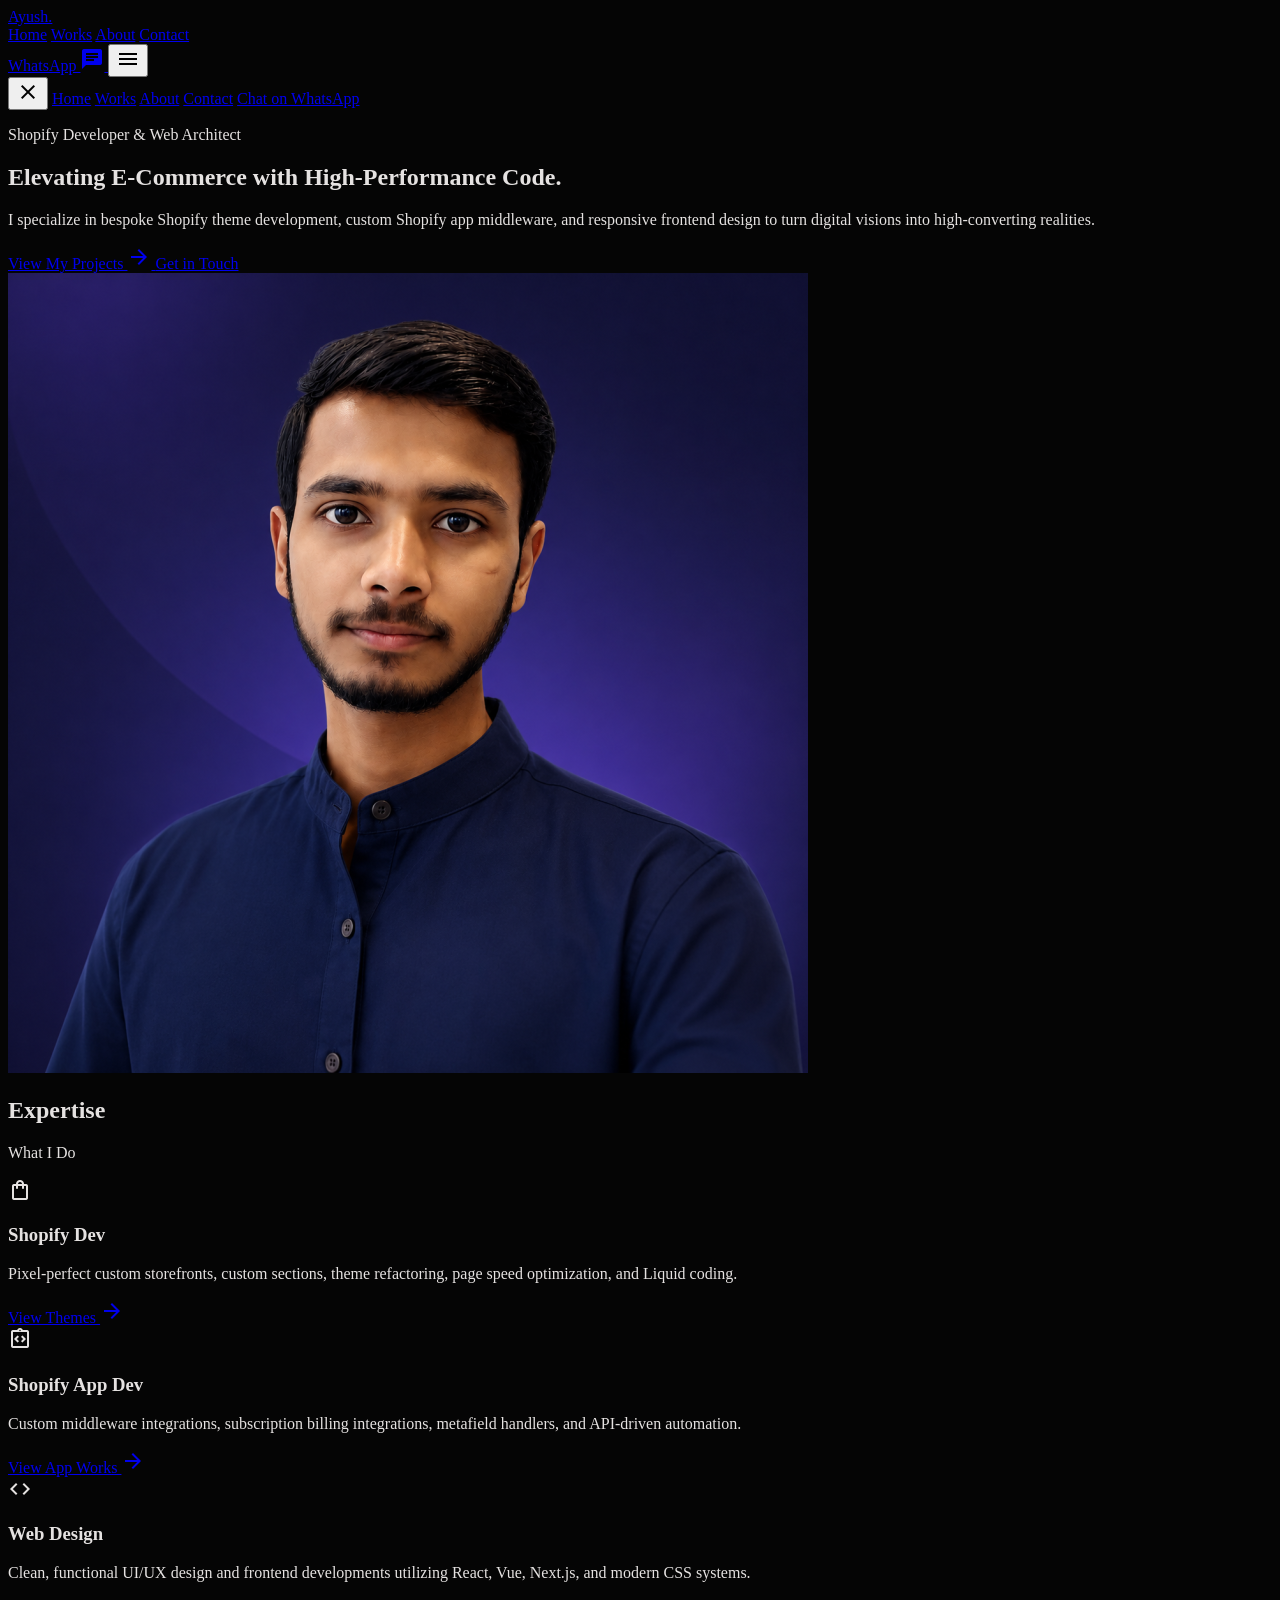
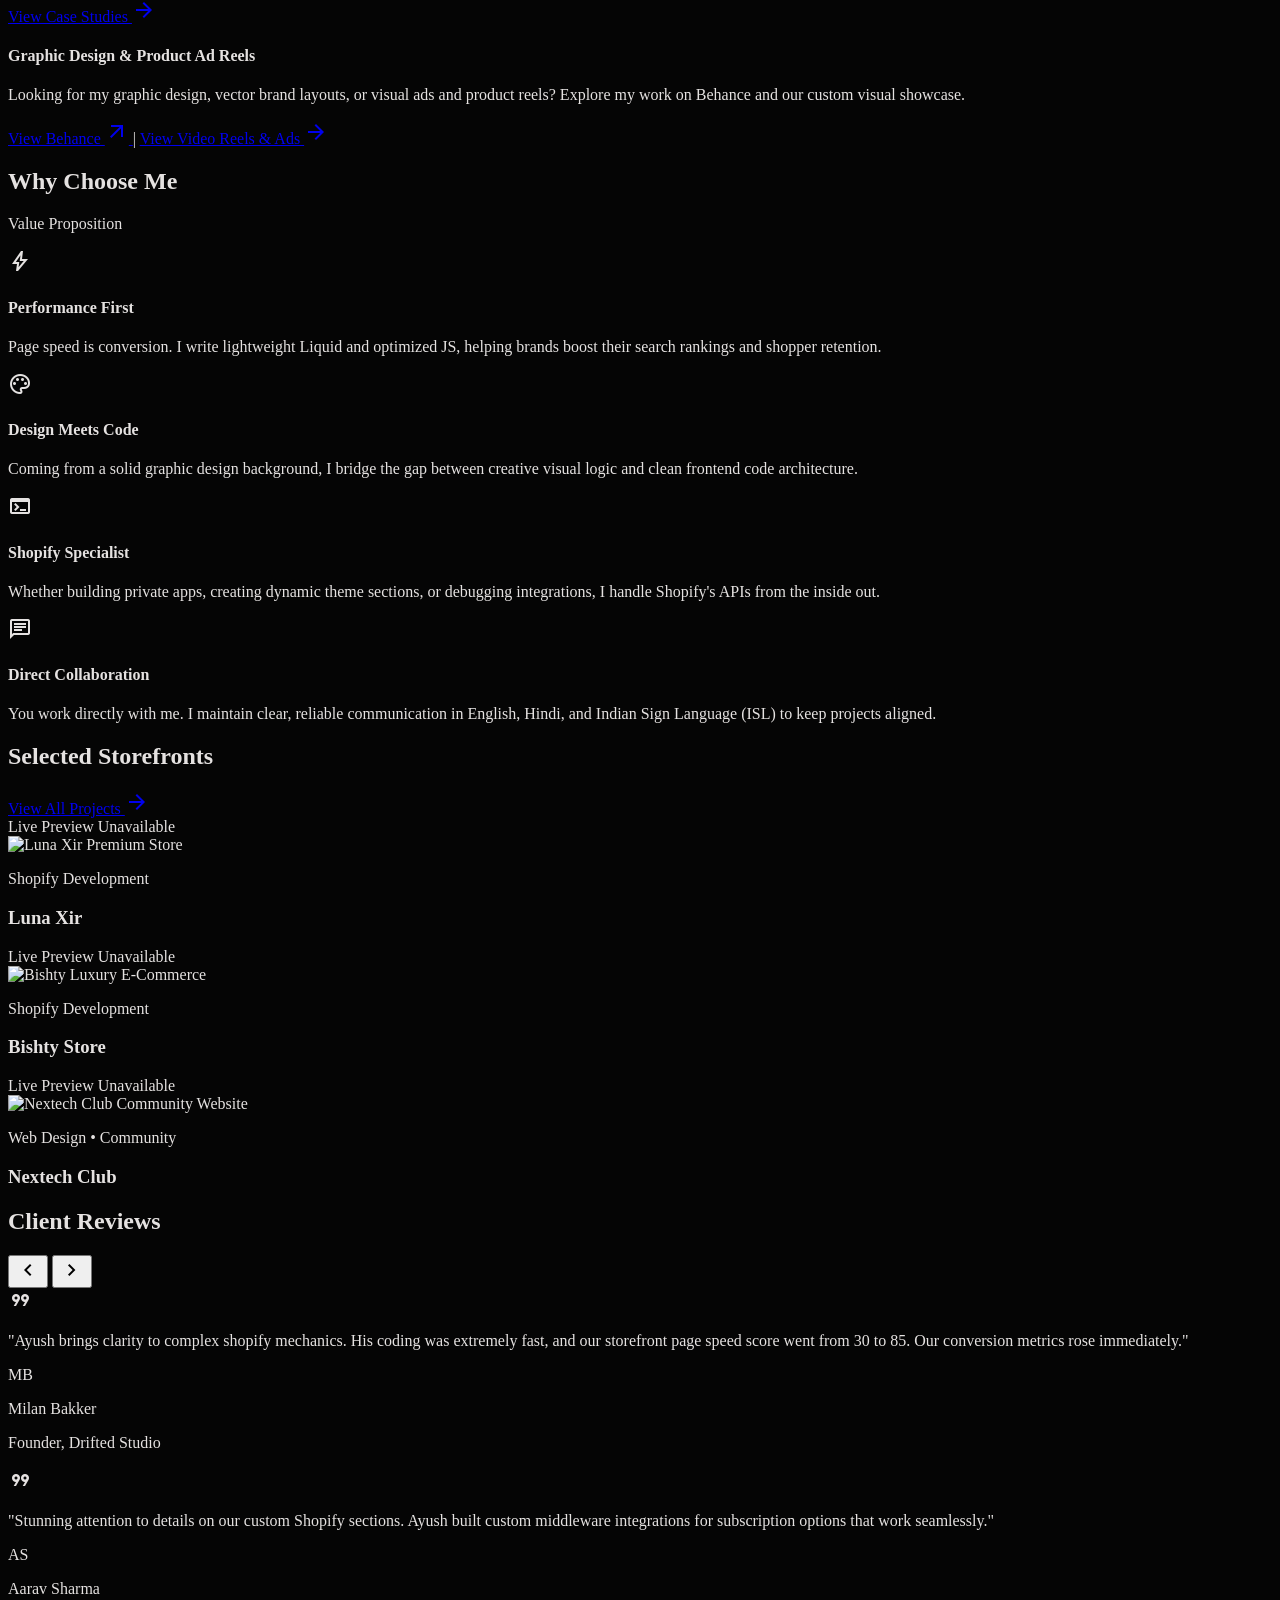
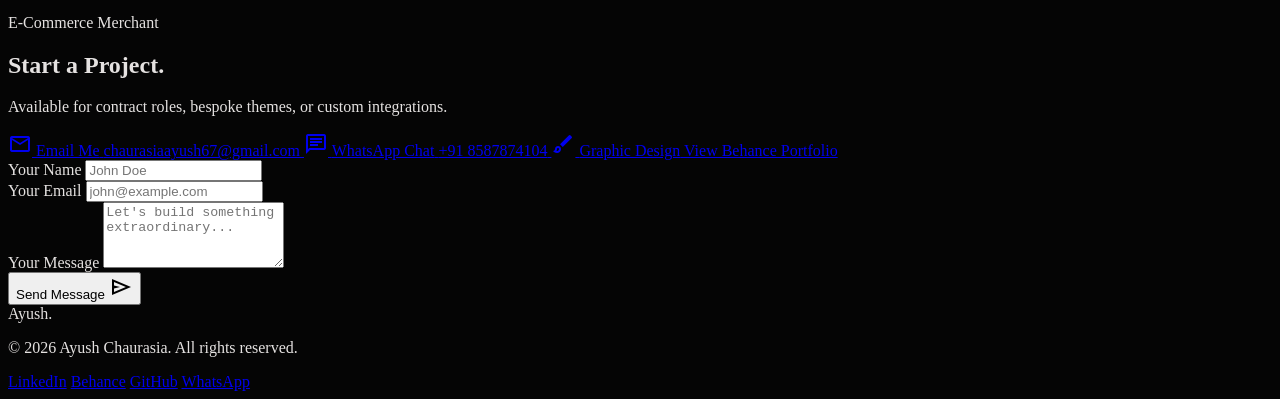
==== portfolio/index.html @ 48b8dc54 "feat: reduce section spacing, add missing projects, and integrate verified resume details & portrait" ====
<!DOCTYPE html>
<html class="dark" lang="en">
<head>
    <meta charset="utf-8"/>
    <meta content="width=device-width, initial-scale=1.0" name="viewport"/>
    <title>Ayush Chaurasia - Web Developer &amp; Shopify Specialist</title>
    <meta name="description" content="Portfolio of Ayush Chaurasia, specializing in Web Design, Shopify Development, Shopify App Dev, and custom frontend systems.">
    <script src="https://cdn.tailwindcss.com?plugins=forms,container-queries"></script>
    <link href="https://fonts.googleapis.com/css2?family=Sora:wght@600;700;800&amp;family=Inter:wght@400;600&amp;family=JetBrains+Mono:wght@500&amp;display=swap" rel="stylesheet"/>
    <link href="https://fonts.googleapis.com/css2?family=Material+Symbols+Outlined:wght,FILL@100..700,0..1&amp;display=swap" rel="stylesheet"/>
    <script id="tailwind-config">
        tailwind.config = {
            darkMode: "class",
            theme: {
                extend: {
                    "colors": {
                        "electric-neon": "#00FF41",
                        "on-error": "#690005",
                        "tertiary-fixed-dim": "#c6c6c7",
                        "secondary": "#b0c6ff",
                        "surface-container-lowest": "#0e0e0e",
                        "surface-dim": "#131313",
                        "on-tertiary": "#2f3131",
                        "secondary-fixed-dim": "#b0c6ff",
                        "surface": "#131313",
                        "on-surface": "#e5e2e1",
                        "on-background": "#e5e2e1",
                        "on-tertiary-container": "#5f6161",
                        "on-surface-variant": "#b9ccb2",
                        "primary-fixed-dim": "#00e639",
                        "secondary-container": "#568dff",
                        "on-error-container": "#ffdad6",
                        "muted-silver": "#888888",
                        "surface-container-low": "#1c1b1b",
                        "outline": "#84967e",
                        "inverse-primary": "#006e16",
                        "on-primary-fixed": "#002203",
                        "error-container": "#93000a",
                        "primary-fixed": "#72ff70",
                        "on-secondary-fixed": "#001945",
                        "on-secondary-fixed-variant": "#00429c",
                        "on-tertiary-fixed": "#1a1c1c",
                        "secondary-fixed": "#d9e2ff",
                        "on-tertiary-fixed-variant": "#454747",
                        "on-secondary": "#002d6f",
                        "surface-container-highest": "#353534",
                        "deep-obsidian": "#050505",
                        "primary-container": "#00ff41",
                        "graphite-surface": "#141414",
                        "background": "#131313",
                        "surface-container-high": "#2a2a2a",
                        "tertiary-container": "#dcdddd",
                        "on-primary-container": "#007117",
                        "on-secondary-container": "#002661",
                        "error": "#ffb4ab",
                        "inverse-surface": "#e5e2e1",
                        "plasma-blue": "#0070FF",
                        "surface-tint": "#00e639",
                        "on-primary": "#003907",
                        "surface-container": "#201f1f",
                        "on-primary-fixed-variant": "#00530e",
                        "tertiary-fixed": "#e2e2e2",
                        "surface-bright": "#3a3939",
                        "tertiary": "#f9f9f9",
                        "primary": "#ebffe2",
                        "outline-variant": "#3b4b37",
                        "surface-variant": "#353534",
                        "inverse-on-surface": "#313030"
                    },
                    "borderRadius": {
                        "DEFAULT": "0.25rem",
                        "lg": "0.5rem",
                        "xl": "0.75rem",
                        "full": "9999px"
                    },
                    "spacing": {
                        "section-gap": "48px",
                        "container-max": "1440px",
                        "margin-desktop": "80px",
                        "margin-tablet": "40px",
                        "gutter": "32px",
                        "margin-mobile": "20px"
                    },
                    "fontFamily": {
                        "label-mono": ["JetBrains Mono"],
                        "button": ["Inter"],
                        "display-lg-mobile": ["Sora"],
                        "headline-xl": ["Sora"],
                        "display-lg": ["Sora"],
                        "body-md": ["Inter"],
                        "headline-md": ["Sora"],
                        "body-lg": ["Inter"]
                    },
                    "fontSize": {
                        "label-mono": ["12px", { "lineHeight": "16px", "letterSpacing": "0.1em", "fontWeight": "500" }],
                        "button": ["14px", { "lineHeight": "20px", "fontWeight": "600" }],
                        "display-lg-mobile": ["48px", { "lineHeight": "52px", "letterSpacing": "-0.02em", "fontWeight": "800" }],
                        "headline-xl": ["48px", { "lineHeight": "56px", "letterSpacing": "-0.02em", "fontWeight": "700" }],
                        "display-lg": ["80px", { "lineHeight": "90px", "letterSpacing": "-0.04em", "fontWeight": "800" }],
                        "body-md": ["16px", { "lineHeight": "24px", "fontWeight": "400" }],
                        "headline-md": ["32px", { "lineHeight": "40px", "fontWeight": "600" }],
                        "body-lg": ["18px", { "lineHeight": "28px", "fontWeight": "400" }]
                    }
                }
            }
        }
    </script>
    <style>
        body {
            background-color: #050505;
            color: #e5e2e1;
        }
        .toast {
            visibility: hidden;
            min-width: 280px;
            background-color: #141414;
            color: #e5e2e1;
            text-align: center;
            border: 1px solid #00FF41;
            padding: 16px;
            position: fixed;
            z-index: 100;
            left: 50%;
            bottom: 30px;
            transform: translateX(-50%);
            box-shadow: 0 0 15px rgba(0, 255, 65, 0.2);
        }
        .toast.show {
            visibility: visible;
            -webkit-animation: fadein 0.5s, fadeout 0.5s 2.5s;
            animation: fadein 0.5s, fadeout 0.5s 2.5s;
        }
        @-webkit-keyframes fadein {
            from {bottom: 0; opacity: 0;} 
            to {bottom: 30px; opacity: 1;}
        }
        @keyframes fadein {
            from {bottom: 0; opacity: 0;}
            to {bottom: 30px; opacity: 1;}
        }
    </style>
</head>
<body class="bg-deep-obsidian text-on-surface antialiased min-h-screen flex flex-col selection:bg-electric-neon selection:text-deep-obsidian">

    <!-- TopNavBar Component -->
    <nav class="bg-deep-obsidian/80 backdrop-blur-md font-label-mono text-label-mono docked full-width top-0 sticky z-50 border-b border-muted-silver/20 flat no shadows flex justify-between items-center w-full px-margin-mobile md:px-margin-desktop py-6 max-w-container-max mx-auto">
        <a class="font-headline-md text-headline-md font-bold text-on-surface uppercase tracking-tighter" href="index.html">Ayush.</a>
        <div class="hidden md:flex gap-8 items-center">
            <a class="text-electric-neon border-b-2 border-electric-neon pb-1 hover:text-electric-neon transition-all duration-300" href="index.html">Home</a>
            <a class="text-on-surface-variant hover:text-on-surface transition-colors duration-300 hover:text-electric-neon transition-all duration-300" href="works.html">Works</a>
            <a class="text-on-surface-variant hover:text-on-surface transition-colors duration-300 hover:text-electric-neon transition-all duration-300" href="about.html">About</a>
            <a class="text-on-surface-variant hover:text-on-surface transition-colors duration-300 hover:text-electric-neon transition-all duration-300" href="#contact">Contact</a>
        </div>
        <div class="flex items-center gap-4">
            <a href="https://wa.me/918587874104" target="_blank" class="hidden md:inline-flex bg-electric-neon text-deep-obsidian font-button text-button px-6 py-3 uppercase tracking-wide hover:opacity-80 scale-95 transition-transform flex items-center gap-2">
                WhatsApp <span class="material-symbols-outlined" style="font-variation-settings: 'FILL' 1;">chat</span>
            </a>
            <button id="hamburger-btn" class="md:hidden text-on-surface flex items-center justify-center" aria-label="Toggle Menu">
                <span class="material-symbols-outlined text-3xl">menu</span>
            </button>
        </div>
    </nav>

    <!-- Mobile Menu Drawer (overlay) -->
    <div id="mobile-drawer" class="fixed inset-0 bg-deep-obsidian/95 z-50 transform translate-x-full transition-transform duration-300 flex flex-col justify-center items-center gap-8 md:hidden">
        <button id="close-drawer" class="absolute top-6 right-margin-mobile text-on-surface" aria-label="Close Menu">
            <span class="material-symbols-outlined text-4xl">close</span>
        </button>
        <a class="font-label-mono text-xl text-on-surface hover:text-electric-neon uppercase" href="index.html">Home</a>
        <a class="font-label-mono text-xl text-on-surface hover:text-electric-neon uppercase" href="works.html">Works</a>
        <a class="font-label-mono text-xl text-on-surface hover:text-electric-neon uppercase" href="about.html">About</a>
        <a class="font-label-mono text-xl text-on-surface hover:text-electric-neon uppercase" href="#contact">Contact</a>
        <a class="px-8 py-4 bg-electric-neon text-deep-obsidian font-button text-button uppercase tracking-wider hover:bg-white transition-colors duration-300" href="https://wa.me/918587874104" target="_blank">Chat on WhatsApp</a>
    </div>

    <main class="flex-grow w-full max-w-container-max mx-auto px-margin-mobile md:px-margin-desktop">
        <!-- Hero Section -->
        <section class="pt-12 pb-12 flex flex-col justify-center">
            <div class="grid grid-cols-1 lg:grid-cols-12 gap-gutter items-center">
                <div class="lg:col-span-7 flex flex-col items-start">
                    <p class="font-label-mono text-label-mono text-electric-neon mb-4 uppercase tracking-widest border border-electric-neon inline-block px-4 py-2">Shopify Developer &amp; Web Architect</p>
                    <h1 class="font-display-lg-mobile md:font-headline-xl text-display-lg-mobile md:text-headline-xl text-on-surface mb-6 leading-tight">Elevating E-Commerce with High-Performance Code.</h1>
                    <p class="font-body-lg text-body-lg text-muted-silver max-w-xl mb-8">I specialize in bespoke Shopify theme development, custom Shopify app middleware, and responsive frontend design to turn digital visions into high-converting realities.</p>
                    <div class="flex flex-col sm:flex-row gap-4 w-full sm:w-auto">
                        <a class="bg-electric-neon text-deep-obsidian font-button text-button px-6 py-4 uppercase tracking-wide hover:opacity-90 transition-opacity flex items-center justify-center gap-2" href="works.html">
                            View My Projects <span class="material-symbols-outlined">arrow_forward</span>
                        </a>
                        <a class="border-2 border-on-surface text-on-surface font-button text-button px-6 py-4 uppercase tracking-wide hover:border-electric-neon hover:text-electric-neon transition-colors flex justify-center items-center" href="#contact">
                            Get in Touch
                        </a>
                    </div>
                </div>
                <div class="lg:col-span-5 relative mt-8 lg:mt-0">
                    <div class="relative w-full aspect-square max-w-[380px] mx-auto bg-graphite-surface rounded-lg overflow-hidden border border-muted-silver/20 group shadow-lg">
                        <div class="absolute inset-0 bg-gradient-to-br from-electric-neon/20 to-transparent opacity-0 group-hover:opacity-100 transition-opacity duration-500 z-10 mix-blend-overlay"></div>
                        <img alt="Portrait of Ayush" class="w-full h-full object-cover filter contrast-110 group-hover:contrast-125 transition-all duration-700" src="ayush-portrait.png"/>
                    </div>
                </div>
            </div>
        </section>

        <!-- Services -->
        <section class="py-section-gap border-t border-muted-silver/20" id="services">
            <div class="flex flex-col md:flex-row justify-between items-start md:items-end mb-16 gap-4">
                <h2 class="font-headline-xl text-headline-xl">Expertise</h2>
                <p class="font-label-mono text-label-mono text-muted-silver uppercase">What I Do</p>
            </div>
            <div class="grid grid-cols-1 md:grid-cols-3 gap-gutter">
                <div class="bg-graphite-surface p-8 border border-muted-silver/20 hover:border-electric-neon transition-colors group flex flex-col justify-between">
                    <div>
                        <span class="material-symbols-outlined text-electric-neon text-4xl mb-6">shopping_bag</span>
                        <h3 class="font-headline-md text-headline-md mb-4 group-hover:text-electric-neon transition-colors">Shopify Dev</h3>
                        <p class="font-body-md text-body-md text-muted-silver">Pixel-perfect custom storefronts, custom sections, theme refactoring, page speed optimization, and Liquid coding.</p>
                    </div>
                    <a href="works.html?filter=shopify" class="inline-flex items-center gap-1 font-label-mono text-xs text-electric-neon hover:text-white transition-colors uppercase mt-6">
                        View Themes <span class="material-symbols-outlined text-sm">arrow_forward</span>
                    </a>
                </div>
                <div class="bg-graphite-surface p-8 border border-muted-silver/20 hover:border-electric-neon transition-colors group flex flex-col justify-between">
                    <div>
                        <span class="material-symbols-outlined text-electric-neon text-4xl mb-6">integration_instructions</span>
                        <h3 class="font-headline-md text-headline-md mb-4 group-hover:text-electric-neon transition-colors">Shopify App Dev</h3>
                        <p class="font-body-md text-body-md text-muted-silver">Custom middleware integrations, subscription billing integrations, metafield handlers, and API-driven automation.</p>
                    </div>
                    <a href="works.html?filter=app" class="inline-flex items-center gap-1 font-label-mono text-xs text-electric-neon hover:text-white transition-colors uppercase mt-6">
                        View App Works <span class="material-symbols-outlined text-sm">arrow_forward</span>
                    </a>
                </div>
                <div class="bg-graphite-surface p-8 border border-muted-silver/20 hover:border-electric-neon transition-colors group flex flex-col justify-between">
                    <div>
                        <span class="material-symbols-outlined text-electric-neon text-4xl mb-6">code</span>
                        <h3 class="font-headline-md text-headline-md mb-4 group-hover:text-electric-neon transition-colors">Web Design</h3>
                        <p class="font-body-md text-body-md text-muted-silver">Clean, functional UI/UX design and frontend developments utilizing React, Vue, Next.js, and modern CSS systems.</p>
                    </div>
                    <a href="web-design.html" class="inline-flex items-center gap-1 font-label-mono text-xs text-electric-neon hover:text-white transition-colors uppercase mt-6">
                        View Case Studies <span class="material-symbols-outlined text-sm">arrow_forward</span>
                    </a>
                </div>
            </div>
            
            <!-- Graphic Design & Social Ads Mention Banner -->
            <div class="mt-8 p-6 bg-graphite-surface/40 border border-muted-silver/10 rounded flex flex-col md:flex-row justify-between items-start md:items-center gap-6">
                <div class="text-left max-w-2xl">
                    <h4 class="font-headline-md text-lg text-on-surface uppercase mb-1">Graphic Design &amp; Product Ad Reels</h4>
                    <p class="font-body-md text-sm text-muted-silver">Looking for my graphic design, vector brand layouts, or visual ads and product reels? Explore my work on Behance and our custom visual showcase.</p>
                </div>
                <div class="flex flex-wrap gap-4 items-center shrink-0">
                    <a href="https://www.behance.net/ayushchaurasia3" target="_blank" class="inline-flex items-center gap-1 font-label-mono text-xs text-electric-neon hover:text-white transition-colors uppercase">
                        View Behance <span class="material-symbols-outlined text-sm">arrow_outward</span>
                    </a>
                    <span class="text-muted-silver/20 hidden md:inline">|</span>
                    <a href="social-ads.html" class="inline-flex items-center gap-1 font-label-mono text-xs text-electric-neon hover:text-white transition-colors uppercase">
                        View Video Reels &amp; Ads <span class="material-symbols-outlined text-sm">arrow_forward</span>
                    </a>
                </div>
            </div>
        </section>

        <!-- Why Choose Me Section -->
        <section class="py-section-gap border-t border-muted-silver/20" id="why-choose-me">
            <div class="flex flex-col md:flex-row justify-between items-start md:items-end mb-10 gap-4">
                <h2 class="font-headline-xl text-headline-xl">Why Choose Me</h2>
                <p class="font-label-mono text-label-mono text-muted-silver uppercase">Value Proposition</p>
            </div>
            <div class="grid grid-cols-1 md:grid-cols-2 lg:grid-cols-4 gap-6">
                <!-- Point 1 -->
                <div class="bg-graphite-surface p-6 border border-muted-silver/10 hover:border-electric-neon transition-colors rounded">
                    <span class="material-symbols-outlined text-electric-neon text-3xl mb-4">bolt</span>
                    <h4 class="font-headline-md text-base text-on-surface uppercase mb-2">Performance First</h4>
                    <p class="font-body-md text-xs text-muted-silver">Page speed is conversion. I write lightweight Liquid and optimized JS, helping brands boost their search rankings and shopper retention.</p>
                </div>
                <!-- Point 2 -->
                <div class="bg-graphite-surface p-6 border border-muted-silver/10 hover:border-electric-neon transition-colors rounded">
                    <span class="material-symbols-outlined text-electric-neon text-3xl mb-4">palette</span>
                    <h4 class="font-headline-md text-base text-on-surface uppercase mb-2">Design Meets Code</h4>
                    <p class="font-body-md text-xs text-muted-silver">Coming from a solid graphic design background, I bridge the gap between creative visual logic and clean frontend code architecture.</p>
                </div>
                <!-- Point 3 -->
                <div class="bg-graphite-surface p-6 border border-muted-silver/10 hover:border-electric-neon transition-colors rounded">
                    <span class="material-symbols-outlined text-electric-neon text-3xl mb-4">terminal</span>
                    <h4 class="font-headline-md text-base text-on-surface uppercase mb-2">Shopify Specialist</h4>
                    <p class="font-body-md text-xs text-muted-silver">Whether building private apps, creating dynamic theme sections, or debugging integrations, I handle Shopify's APIs from the inside out.</p>
                </div>
                <!-- Point 4 -->
                <div class="bg-graphite-surface p-6 border border-muted-silver/10 hover:border-electric-neon transition-colors rounded">
                    <span class="material-symbols-outlined text-electric-neon text-3xl mb-4">chat</span>
                    <h4 class="font-headline-md text-base text-on-surface uppercase mb-2">Direct Collaboration</h4>
                    <p class="font-body-md text-xs text-muted-silver">You work directly with me. I maintain clear, reliable communication in English, Hindi, and Indian Sign Language (ISL) to keep projects aligned.</p>
                </div>
            </div>
        </section>

        <!-- Selected Projects teaser -->
        <section class="py-section-gap border-t border-muted-silver/20" id="works">
            <div class="flex flex-col md:flex-row justify-between items-start md:items-end mb-16 gap-4">
                <h2 class="font-headline-xl text-headline-xl">Selected Storefronts</h2>
                <a class="font-label-mono text-label-mono text-electric-neon hover:text-white transition-colors flex items-center gap-1 uppercase" href="works.html">View All Projects <span class="material-symbols-outlined text-sm">arrow_forward</span></a>
            </div>
            <div class="grid grid-cols-1 md:grid-cols-2 gap-gutter">
                <!-- Project 1 (Luna Xir) -->
                <div class="group relative overflow-hidden bg-graphite-surface border border-muted-silver/20 cursor-pointer" onclick="window.open('https://lunaxir.com/', '_blank')">
                    <div class="aspect-w-16 aspect-h-12 overflow-hidden aspect-[4/3] bg-surface-container-low relative">
                        <div class="absolute inset-0 flex items-center justify-center font-label-mono text-xs text-muted-silver animate-pulse load-status">Loading Live Preview...</div>
                        <!-- Live website image populated by JS -->
                        <img data-live-src="https://lunaxir.com/" alt="Luna Xir Premium Store" class="w-full h-full object-cover transition-transform duration-700 group-hover:scale-105 opacity-0 img-lazy-load"/>
                    </div>
                    <div class="absolute inset-0 bg-deep-obsidian/85 opacity-0 group-hover:opacity-100 transition-opacity duration-300 flex flex-col justify-end p-8 border-2 border-transparent group-hover:border-electric-neon">
                        <p class="font-label-mono text-label-mono text-electric-neon mb-2">Shopify Development</p>
                        <h3 class="font-headline-md text-headline-md">Luna Xir</h3>
                    </div>
                </div>
                <!-- Project 2 (Bishty) -->
                <div class="group relative overflow-hidden bg-graphite-surface border border-muted-silver/20 cursor-pointer mt-0 md:mt-16" onclick="window.open('https://bishty.com/', '_blank')">
                    <div class="aspect-w-16 aspect-h-12 overflow-hidden aspect-[4/3] bg-surface-container-low relative">
                        <div class="absolute inset-0 flex items-center justify-center font-label-mono text-xs text-muted-silver animate-pulse load-status">Loading Live Preview...</div>
                        <img data-live-src="https://bishty.com/" alt="Bishty Luxury E-Commerce" class="w-full h-full object-cover transition-transform duration-700 group-hover:scale-105 opacity-0 img-lazy-load"/>
                    </div>
                    <div class="absolute inset-0 bg-deep-obsidian/85 opacity-0 group-hover:opacity-100 transition-opacity duration-300 flex flex-col justify-end p-8 border-2 border-transparent group-hover:border-electric-neon">
                        <p class="font-label-mono text-label-mono text-electric-neon mb-2">Shopify Development</p>
                        <h3 class="font-headline-md text-headline-md">Bishty Store</h3>
                    </div>
                </div>
                <!-- Project 3 (Nextech Club) -->
                <div class="group relative overflow-hidden bg-graphite-surface border border-muted-silver/20 cursor-pointer md:col-span-2" onclick="window.open('https://www.nextechclub.com/', '_blank')">
                    <div class="aspect-w-21 aspect-h-9 overflow-hidden max-h-[500px] aspect-[21/9] bg-surface-container-low relative">
                        <div class="absolute inset-0 flex items-center justify-center font-label-mono text-xs text-muted-silver animate-pulse load-status">Loading Live Preview...</div>
                        <img data-live-src="https://www.nextechclub.com/" alt="Nextech Club Community Website" class="w-full h-full object-cover transition-transform duration-700 group-hover:scale-105 opacity-0 img-lazy-load"/>
                    </div>
                    <div class="absolute inset-0 bg-deep-obsidian/85 opacity-0 group-hover:opacity-100 transition-opacity duration-300 flex flex-col justify-end p-8 md:p-12 border-2 border-transparent group-hover:border-electric-neon">
                        <p class="font-label-mono text-label-mono text-electric-neon mb-2">Web Design • Community</p>
                        <h3 class="font-display-lg-mobile md:font-headline-xl text-display-lg-mobile md:text-headline-xl">Nextech Club</h3>
                    </div>
                </div>
            </div>
        </section>

        <!-- Testimonials -->
        <section class="py-section-gap border-t border-muted-silver/20 overflow-hidden relative" id="testimonials">
            <div class="flex flex-col md:flex-row justify-between items-start md:items-end mb-16 gap-4">
                <h2 class="font-headline-xl text-headline-xl">Client Reviews</h2>
                <div class="flex gap-4">
                    <button id="prev-testi" class="w-12 h-12 border border-muted-silver/40 flex justify-center items-center hover:border-electric-neon hover:text-electric-neon transition-colors" aria-label="Previous Testimonial">
                        <span class="material-symbols-outlined">chevron_left</span>
                    </button>
                    <button id="next-testi" class="w-12 h-12 border border-muted-silver/40 flex justify-center items-center hover:border-electric-neon hover:text-electric-neon transition-colors" aria-label="Next Testimonial">
                        <span class="material-symbols-outlined">chevron_right</span>
                    </button>
                </div>
            </div>
            
            <div class="relative w-full max-w-4xl mx-auto min-h-[300px]">
                <!-- Slides Container -->
                <div id="testimonial-slides" class="relative overflow-hidden w-full h-full flex flex-col md:flex-row">
                    <!-- Slide 1 -->
                    <div class="testimonial-slide w-full shrink-0 transition-opacity duration-500 opacity-100 flex flex-col items-center justify-center text-center">
                        <span class="material-symbols-outlined text-electric-neon text-6xl mb-6 opacity-50">format_quote</span>
                        <p class="font-headline-md text-headline-md text-on-surface mb-8 leading-relaxed max-w-3xl">"Ayush brings clarity to complex shopify mechanics. His coding was extremely fast, and our storefront page speed score went from 30 to 85. Our conversion metrics rose immediately."</p>
                        <div class="flex items-center gap-4 text-left font-sans">
                            <div class="w-12 h-12 rounded-full bg-graphite-surface border border-electric-neon flex items-center justify-center font-bold text-electric-neon font-label-mono">MB</div>
                            <div>
                                <p class="font-body-md text-body-md font-bold">Milan Bakker</p>
                                <p class="font-label-mono text-label-mono text-muted-silver">Founder, Drifted Studio</p>
                            </div>
                        </div>
                    </div>
                    
                    <!-- Slide 2 -->
                    <div class="testimonial-slide w-full shrink-0 transition-opacity duration-500 opacity-0 absolute top-0 left-0 hidden flex flex-col items-center justify-center text-center">
                        <span class="material-symbols-outlined text-electric-neon text-6xl mb-6 opacity-50">format_quote</span>
                        <p class="font-headline-md text-headline-md text-on-surface mb-8 leading-relaxed max-w-3xl">"Stunning attention to details on our custom Shopify sections. Ayush built custom middleware integrations for subscription options that work seamlessly."</p>
                        <div class="flex items-center gap-4 text-left font-sans">
                            <div class="w-12 h-12 rounded-full bg-graphite-surface border border-electric-neon flex items-center justify-center font-bold text-electric-neon font-label-mono">AS</div>
                            <div>
                                <p class="font-body-md text-body-md font-bold">Aarav Sharma</p>
                                <p class="font-label-mono text-label-mono text-muted-silver">E-Commerce Merchant</p>
                            </div>
                        </div>
                    </div>
                </div>
            </div>
        </section>

        <!-- CTA & Contact Section -->
        <section class="py-section-gap border-t border-muted-silver/20 text-center" id="contact">
            <h2 class="font-display-lg-mobile md:font-display-lg text-display-lg-mobile md:text-display-lg mb-8">Start a Project.</h2>
            <p class="font-body-lg text-body-lg text-muted-silver max-w-2xl mx-auto mb-12">Available for contract roles, bespoke themes, or custom integrations.</p>
            
            <div class="grid grid-cols-1 md:grid-cols-3 gap-8 max-w-3xl mx-auto mb-16">
                <a href="mailto:chaurasiaayush67@gmail.com" class="bg-graphite-surface border border-muted-silver/20 hover:border-electric-neon transition-colors p-6 rounded flex flex-col items-center gap-4">
                    <span class="material-symbols-outlined text-electric-neon text-3xl">mail</span>
                    <span class="font-label-mono text-sm uppercase text-on-surface">Email Me</span>
                    <span class="font-body-md text-xs text-muted-silver">chaurasiaayush67@gmail.com</span>
                </a>
                <a href="https://wa.me/918587874104" target="_blank" class="bg-graphite-surface border border-muted-silver/20 hover:border-electric-neon transition-colors p-6 rounded flex flex-col items-center gap-4">
                    <span class="material-symbols-outlined text-electric-neon text-3xl">chat</span>
                    <span class="font-label-mono text-sm uppercase text-on-surface">WhatsApp Chat</span>
                    <span class="font-body-md text-xs text-muted-silver">+91 8587874104</span>
                </a>
                <a href="https://www.behance.net/ayushchaurasia3" target="_blank" class="bg-graphite-surface border border-muted-silver/20 hover:border-electric-neon transition-colors p-6 rounded flex flex-col items-center gap-4">
                    <span class="material-symbols-outlined text-electric-neon text-3xl">brush</span>
                    <span class="font-label-mono text-sm uppercase text-on-surface">Graphic Design</span>
                    <span class="font-body-md text-xs text-muted-silver">View Behance Portfolio</span>
                </a>
            </div>

            <form id="contact-form" class="max-w-xl mx-auto flex flex-col gap-6 text-left bg-graphite-surface p-8 border border-muted-silver/20 rounded relative z-10">
                <div>
                    <label class="block font-label-mono text-label-mono text-muted-silver mb-2 uppercase" for="form-name">Your Name</label>
                    <input id="form-name" type="text" required class="w-full bg-deep-obsidian border-b border-muted-silver/40 focus:border-electric-neon focus:ring-0 text-on-surface py-3 px-4 outline-none transition-colors" placeholder="John Doe">
                </div>
                <div>
                    <label class="block font-label-mono text-label-mono text-muted-silver mb-2 uppercase" for="form-email">Your Email</label>
                    <input id="form-email" type="email" required class="w-full bg-deep-obsidian border-b border-muted-silver/40 focus:border-electric-neon focus:ring-0 text-on-surface py-3 px-4 outline-none transition-colors" placeholder="john@example.com">
                </div>
                <div>
                    <label class="block font-label-mono text-label-mono text-muted-silver mb-2 uppercase" for="form-message">Your Message</label>
                    <textarea id="form-message" required rows="4" class="w-full bg-deep-obsidian border-b border-muted-silver/40 focus:border-electric-neon focus:ring-0 text-on-surface py-3 px-4 outline-none transition-colors resize-none" placeholder="Let's build something extraordinary..."></textarea>
                </div>
                <button type="submit" class="bg-electric-neon text-deep-obsidian font-button text-button py-4 uppercase tracking-wide hover:opacity-90 transition-opacity flex justify-center items-center gap-2">
                    Send Message <span class="material-symbols-outlined text-sm">send</span>
                </button>
            </form>
        </section>
    </main>

    <!-- Footer Component -->
    <footer class="bg-deep-obsidian text-electric-neon font-body-md text-body-md font-label-mono text-label-mono full-width py-16 border-t border-muted-silver/20 flat no shadows mt-auto">
        <div class="flex flex-col md:flex-row justify-between items-start gap-gutter px-margin-mobile md:px-margin-desktop w-full max-w-container-max mx-auto">
            <div class="flex flex-col gap-4">
                <span class="font-headline-md text-headline-md font-bold text-on-surface uppercase tracking-tighter">Ayush.</span>
                <p class="text-muted-silver text-sm">© 2026 Ayush Chaurasia. All rights reserved.</p>
            </div>
            <div class="flex gap-8 font-label-mono text-label-mono">
                <a class="text-muted-silver hover:text-electric-neon transition-all duration-300 hover:translate-x-1" href="https://linkedin.com" target="_blank">LinkedIn</a>
                <a class="text-muted-silver hover:text-electric-neon transition-all duration-300 hover:translate-x-1" href="https://www.behance.net/ayushchaurasia3" target="_blank">Behance</a>
                <a class="text-muted-silver hover:text-electric-neon transition-all duration-300 hover:translate-x-1" href="https://github.com" target="_blank">GitHub</a>
                <a class="text-muted-silver hover:text-electric-neon transition-all duration-300 hover:translate-x-1" href="https://wa.me/918587874104" target="_blank">WhatsApp</a>
            </div>
        </div>
    </footer>

    <!-- Success Feedback Toast -->
    <div id="form-toast" class="toast">
        <span class="material-symbols-outlined align-middle mr-2 text-electric-neon">check_circle</span>
        Message sent successfully!
    </div>

    <!-- Script Logic -->
    <script src="main.js"></script>
</body>
</html>
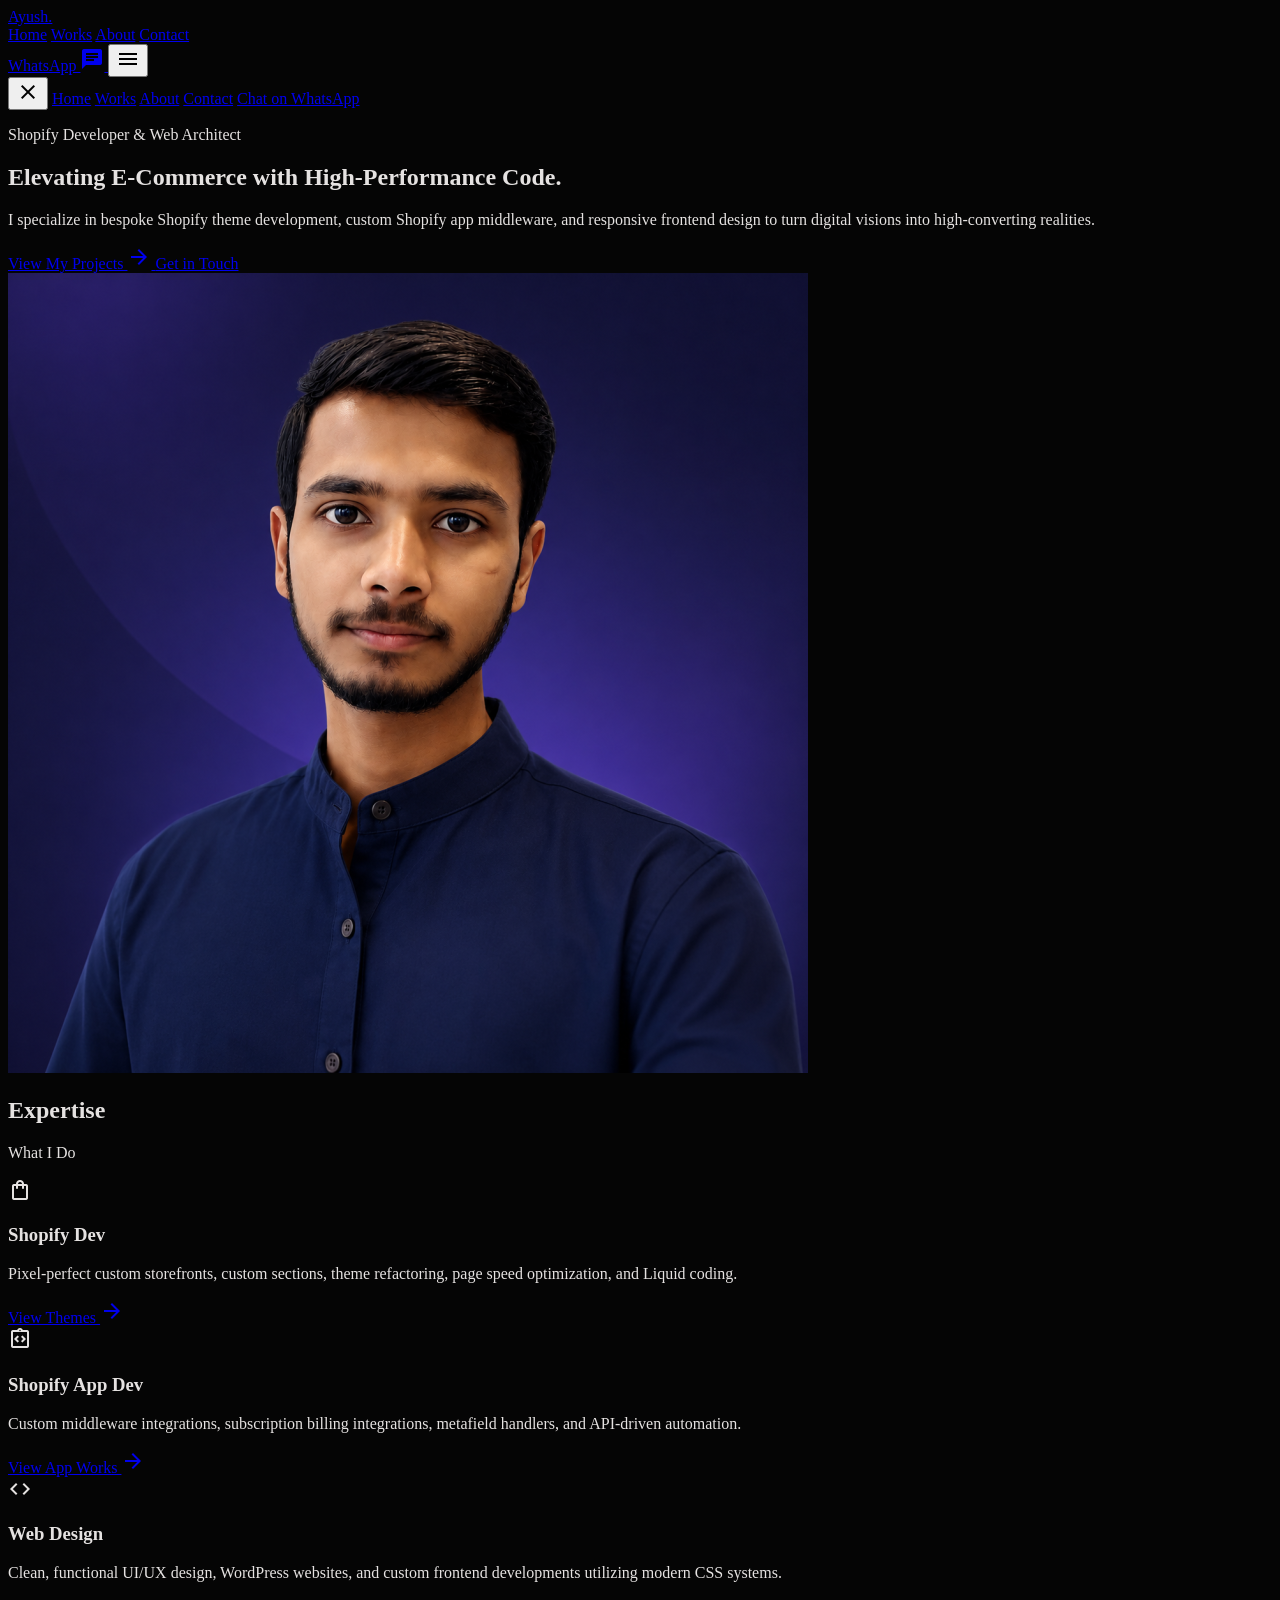
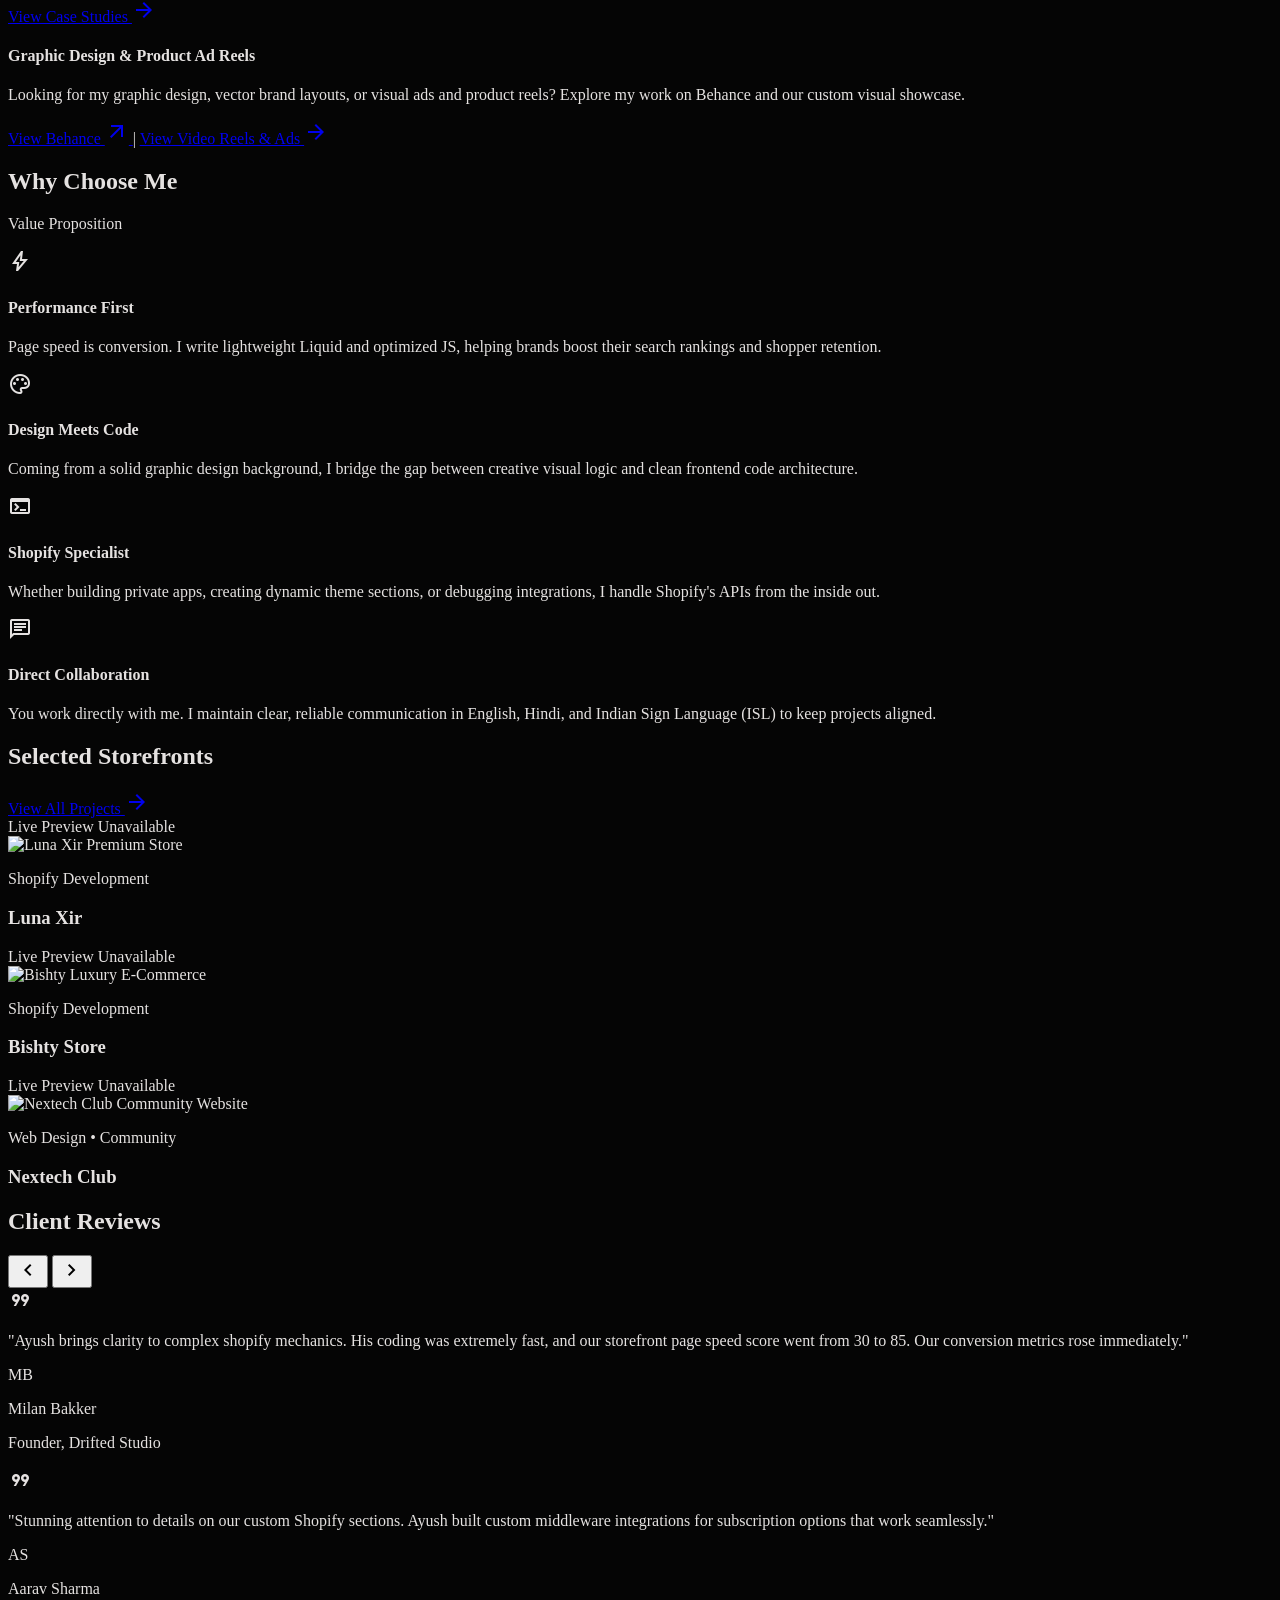
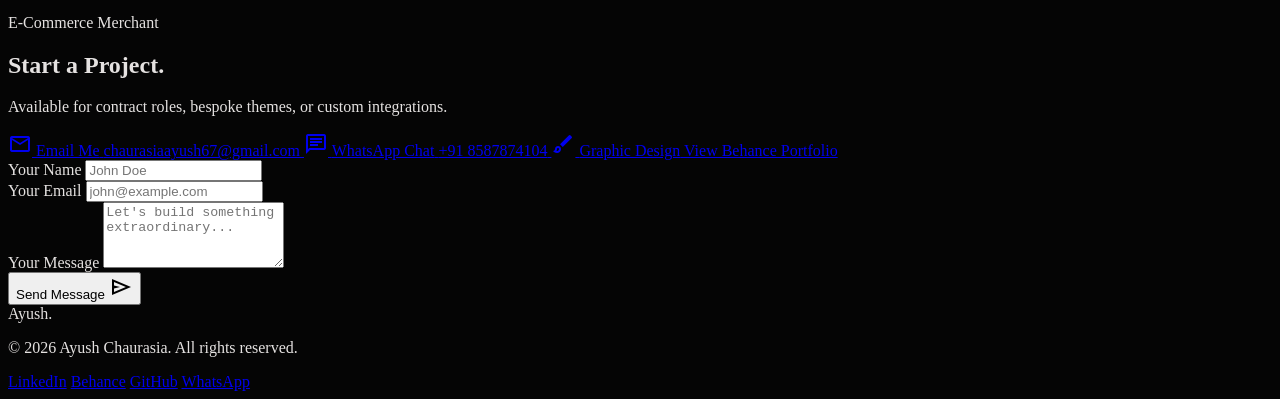
==== commit e74ce799: "refactor: prioritize Lumedoo & Klutch One, change Bookseine to WordPress, and replace Next.js skills" ====
--- a/portfolio/index.html
+++ b/portfolio/index.html
@@ -230,7 +230,7 @@
                     <div>
                         <span class="material-symbols-outlined text-electric-neon text-4xl mb-6">code</span>
                         <h3 class="font-headline-md text-headline-md mb-4 group-hover:text-electric-neon transition-colors">Web Design</h3>
-                        <p class="font-body-md text-body-md text-muted-silver">Clean, functional UI/UX design and frontend developments utilizing React, Vue, Next.js, and modern CSS systems.</p>
+                        <p class="font-body-md text-body-md text-muted-silver">Clean, functional UI/UX design, WordPress websites, and custom frontend developments utilizing modern CSS systems.</p>
                     </div>
                     <a href="web-design.html" class="inline-flex items-center gap-1 font-label-mono text-xs text-electric-neon hover:text-white transition-colors uppercase mt-6">
                         View Case Studies <span class="material-symbols-outlined text-sm">arrow_forward</span>
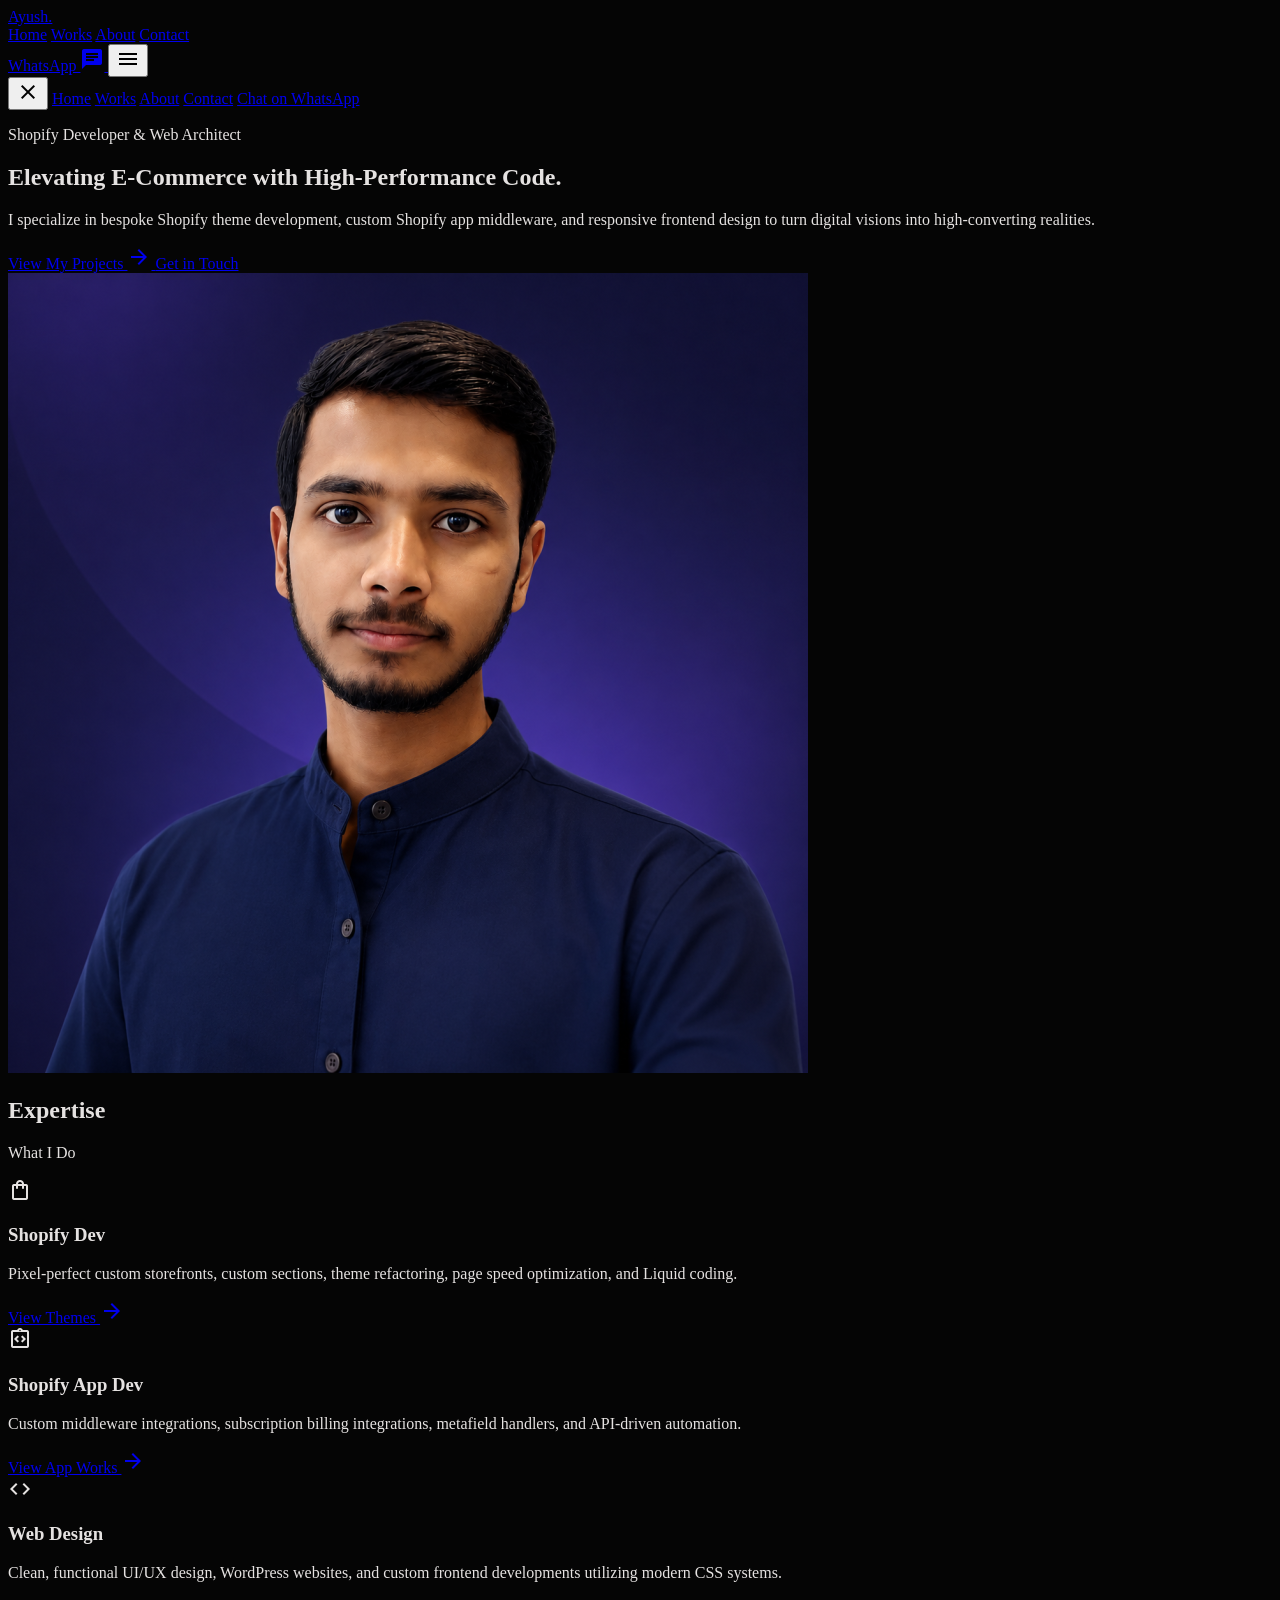
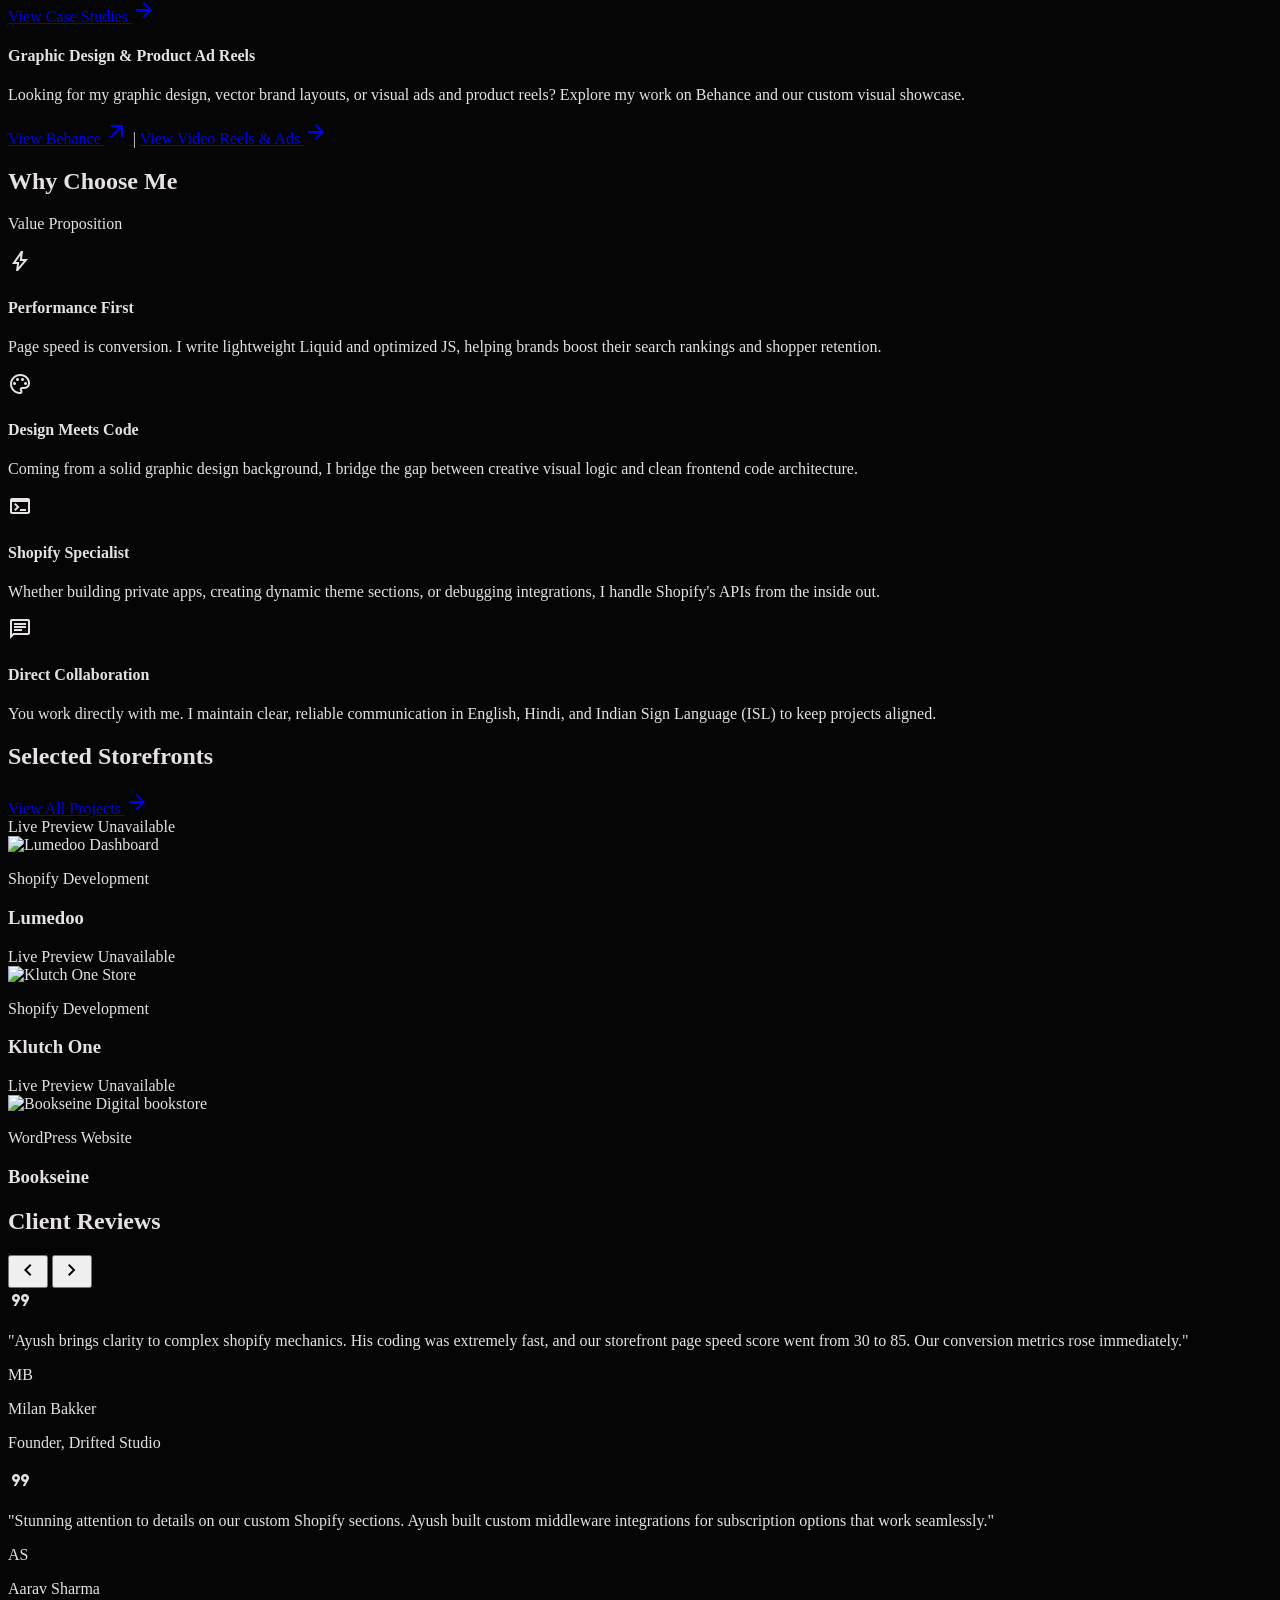
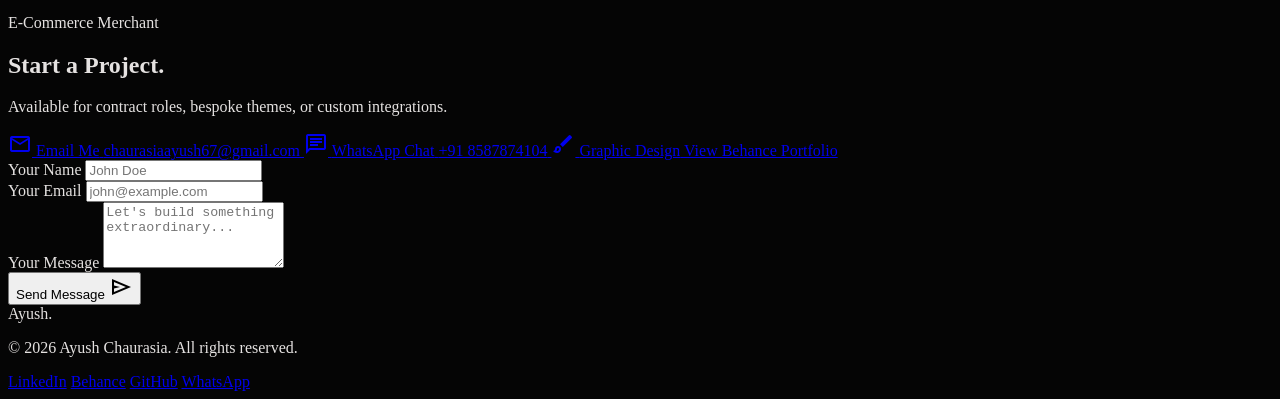
==== commit 8131b8eb: "refactor: update homepageSelected storefronts list and add Klutch One case study" ====
--- a/portfolio/index.html
+++ b/portfolio/index.html
@@ -297,38 +297,37 @@
                 <a class="font-label-mono text-label-mono text-electric-neon hover:text-white transition-colors flex items-center gap-1 uppercase" href="works.html">View All Projects <span class="material-symbols-outlined text-sm">arrow_forward</span></a>
             </div>
             <div class="grid grid-cols-1 md:grid-cols-2 gap-gutter">
-                <!-- Project 1 (Luna Xir) -->
-                <div class="group relative overflow-hidden bg-graphite-surface border border-muted-silver/20 cursor-pointer" onclick="window.open('https://lunaxir.com/', '_blank')">
+                <!-- Project 1 (Lumedoo) -->
+                <div class="group relative overflow-hidden bg-graphite-surface border border-muted-silver/20 cursor-pointer" onclick="window.open('https://lumedoo.com/', '_blank')">
                     <div class="aspect-w-16 aspect-h-12 overflow-hidden aspect-[4/3] bg-surface-container-low relative">
                         <div class="absolute inset-0 flex items-center justify-center font-label-mono text-xs text-muted-silver animate-pulse load-status">Loading Live Preview...</div>
-                        <!-- Live website image populated by JS -->
-                        <img data-live-src="https://lunaxir.com/" alt="Luna Xir Premium Store" class="w-full h-full object-cover transition-transform duration-700 group-hover:scale-105 opacity-0 img-lazy-load"/>
+                        <img data-live-src="https://lumedoo.com/" alt="Lumedoo Dashboard" class="w-full h-full object-cover transition-transform duration-700 group-hover:scale-105 opacity-0 img-lazy-load"/>
                     </div>
                     <div class="absolute inset-0 bg-deep-obsidian/85 opacity-0 group-hover:opacity-100 transition-opacity duration-300 flex flex-col justify-end p-8 border-2 border-transparent group-hover:border-electric-neon">
                         <p class="font-label-mono text-label-mono text-electric-neon mb-2">Shopify Development</p>
-                        <h3 class="font-headline-md text-headline-md">Luna Xir</h3>
-                    </div>
-                </div>
-                <!-- Project 2 (Bishty) -->
-                <div class="group relative overflow-hidden bg-graphite-surface border border-muted-silver/20 cursor-pointer mt-0 md:mt-16" onclick="window.open('https://bishty.com/', '_blank')">
+                        <h3 class="font-headline-md text-headline-md">Lumedoo</h3>
+                    </div>
+                </div>
+                <!-- Project 2 (Klutch One) -->
+                <div class="group relative overflow-hidden bg-graphite-surface border border-muted-silver/20 cursor-pointer mt-0 md:mt-16" onclick="window.open('https://klutchone.com/', '_blank')">
                     <div class="aspect-w-16 aspect-h-12 overflow-hidden aspect-[4/3] bg-surface-container-low relative">
                         <div class="absolute inset-0 flex items-center justify-center font-label-mono text-xs text-muted-silver animate-pulse load-status">Loading Live Preview...</div>
-                        <img data-live-src="https://bishty.com/" alt="Bishty Luxury E-Commerce" class="w-full h-full object-cover transition-transform duration-700 group-hover:scale-105 opacity-0 img-lazy-load"/>
+                        <img data-live-src="https://klutchone.com/" alt="Klutch One Store" class="w-full h-full object-cover transition-transform duration-700 group-hover:scale-105 opacity-0 img-lazy-load"/>
                     </div>
                     <div class="absolute inset-0 bg-deep-obsidian/85 opacity-0 group-hover:opacity-100 transition-opacity duration-300 flex flex-col justify-end p-8 border-2 border-transparent group-hover:border-electric-neon">
                         <p class="font-label-mono text-label-mono text-electric-neon mb-2">Shopify Development</p>
-                        <h3 class="font-headline-md text-headline-md">Bishty Store</h3>
-                    </div>
-                </div>
-                <!-- Project 3 (Nextech Club) -->
-                <div class="group relative overflow-hidden bg-graphite-surface border border-muted-silver/20 cursor-pointer md:col-span-2" onclick="window.open('https://www.nextechclub.com/', '_blank')">
+                        <h3 class="font-headline-md text-headline-md">Klutch One</h3>
+                    </div>
+                </div>
+                <!-- Project 3 (Bookseine) -->
+                <div class="group relative overflow-hidden bg-graphite-surface border border-muted-silver/20 cursor-pointer md:col-span-2" onclick="window.open('https://bookseine.com/', '_blank')">
                     <div class="aspect-w-21 aspect-h-9 overflow-hidden max-h-[500px] aspect-[21/9] bg-surface-container-low relative">
                         <div class="absolute inset-0 flex items-center justify-center font-label-mono text-xs text-muted-silver animate-pulse load-status">Loading Live Preview...</div>
-                        <img data-live-src="https://www.nextechclub.com/" alt="Nextech Club Community Website" class="w-full h-full object-cover transition-transform duration-700 group-hover:scale-105 opacity-0 img-lazy-load"/>
+                        <img data-live-src="https://bookseine.com/" alt="Bookseine Digital bookstore" class="w-full h-full object-cover transition-transform duration-700 group-hover:scale-105 opacity-0 img-lazy-load"/>
                     </div>
                     <div class="absolute inset-0 bg-deep-obsidian/85 opacity-0 group-hover:opacity-100 transition-opacity duration-300 flex flex-col justify-end p-8 md:p-12 border-2 border-transparent group-hover:border-electric-neon">
-                        <p class="font-label-mono text-label-mono text-electric-neon mb-2">Web Design • Community</p>
-                        <h3 class="font-display-lg-mobile md:font-headline-xl text-display-lg-mobile md:text-headline-xl">Nextech Club</h3>
+                        <p class="font-label-mono text-label-mono text-electric-neon mb-2">WordPress Website</p>
+                        <h3 class="font-display-lg-mobile md:font-headline-xl text-display-lg-mobile md:text-headline-xl">Bookseine</h3>
                     </div>
                 </div>
             </div>
